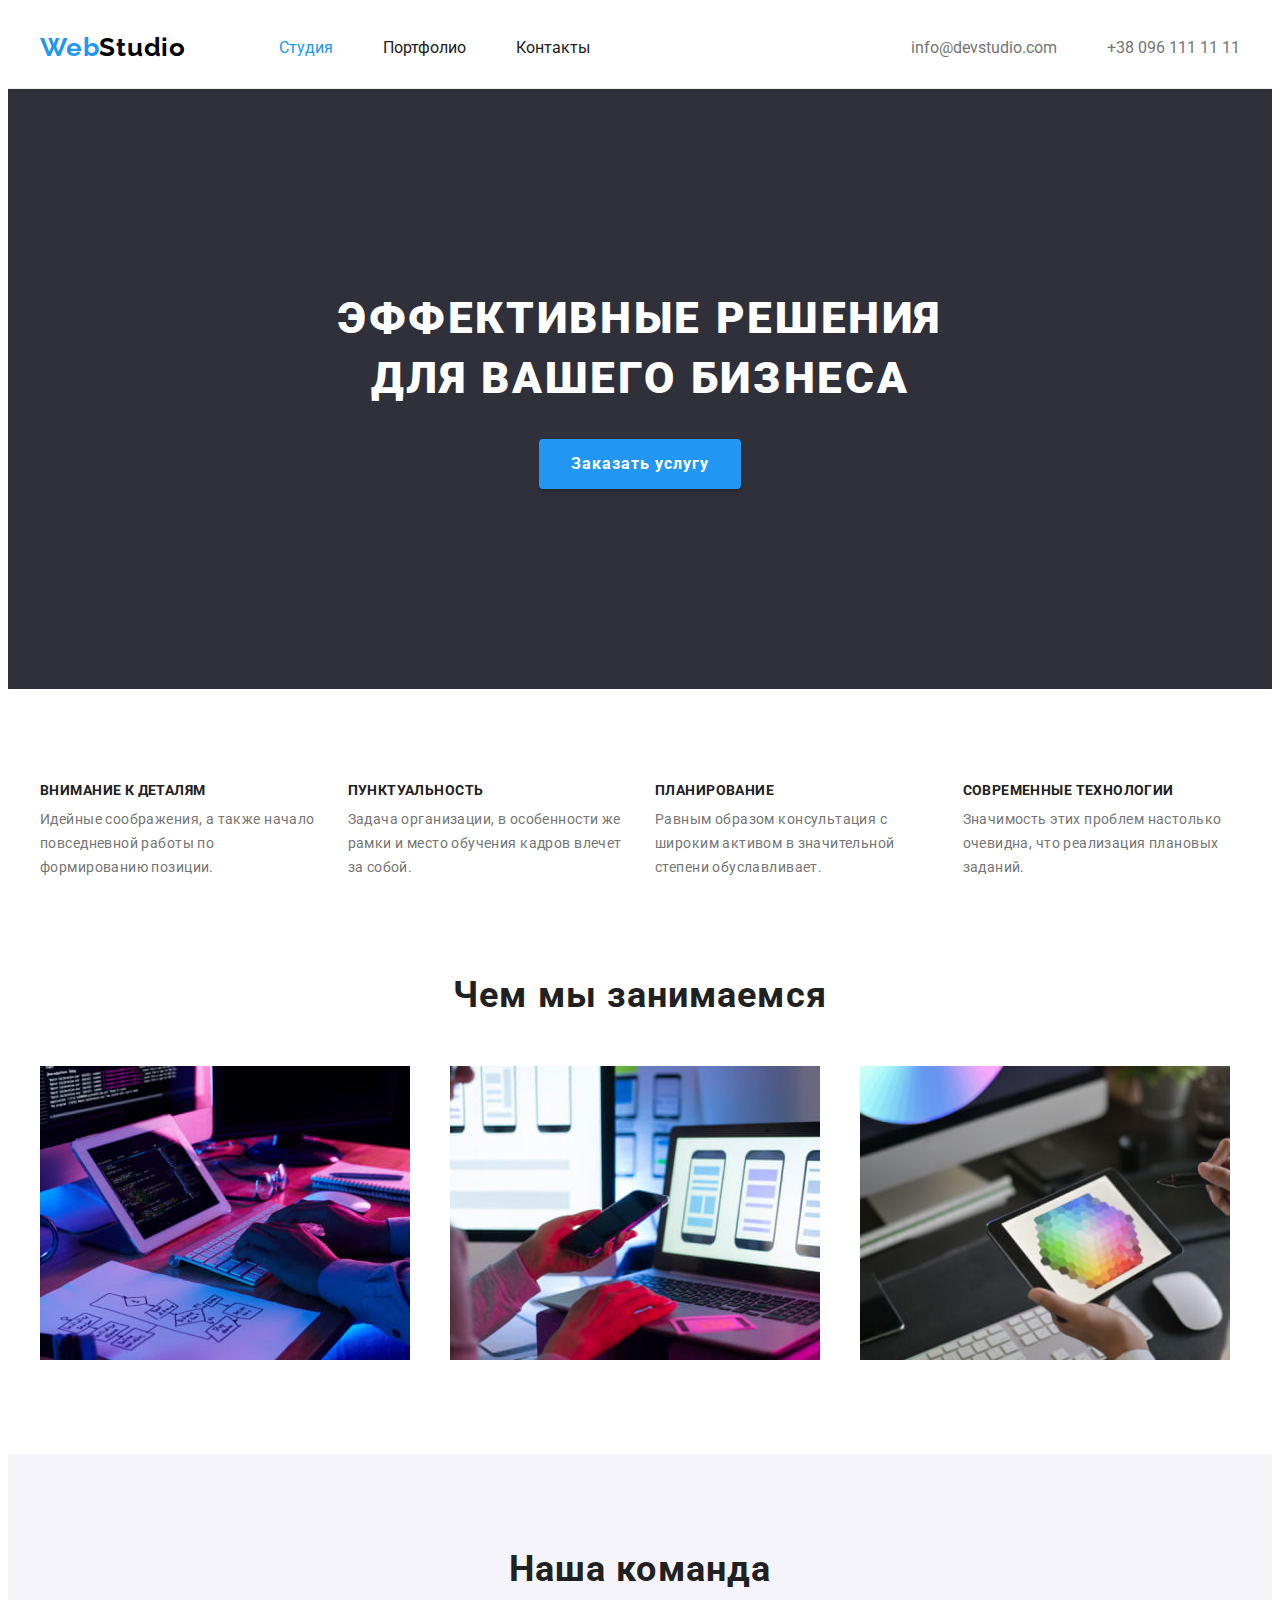
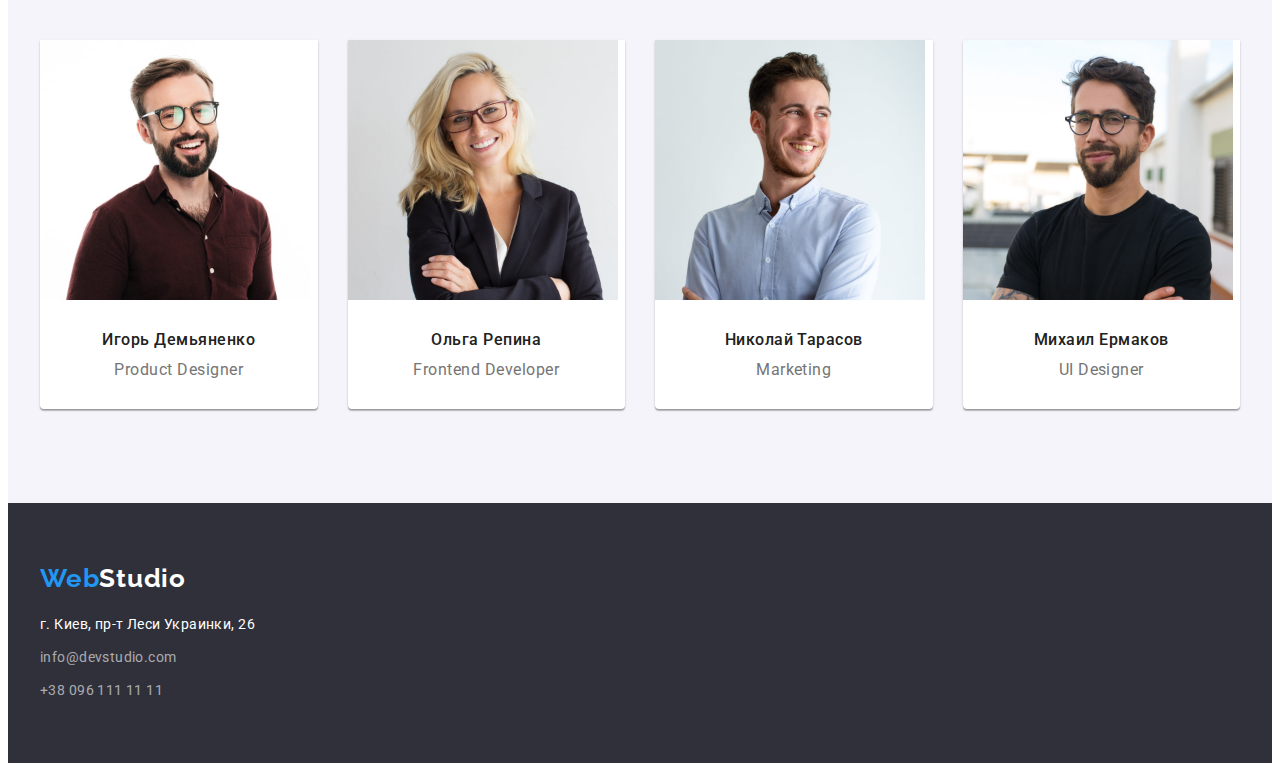
==== index.html @ 632fbd47 "all position" ====
<!DOCTYPE html>
<html lang="ru">

<head>
  <meta charset="UTF-8">
  <meta http-equiv="X-UA-Compatible" content="IE=edge">
  <meta name="viewport" content="width=device-width, initial-scale=1.0">
  <link rel="stylesheet" href="https://cdnjs.cloudflare.com/ajax/libs/modern-normalize/1.0.0/modern-normalize.min.css"
    integrity="sha512-ISS7cAi1PEhQ8jnbJpJZMd29NlhNj4AWYyLOSp2CE/CsHxTCu+r+t0D2yoJudVrd0/8fTVPUVDzY5Tvli75u/g=="
    crossorigin="anonymous" referrerpolicy="no-referrer" />
  <link rel="stylesheet" href="./css/styles.css">
  <link rel="preconnect" href="https://fonts.gstatic.com">
  <link href="https://fonts.googleapis.com/css2?family=Raleway:wght@700&family=Roboto:wght@400;500;700;900&display=swap"
    rel="stylesheet">
  <title>Веб-студия</title>
</head>

<body>

  <!-- website header -->

  <header class="page-header">
    <div class="container head-container">
      <a class="logo link" href="./index.html"><span class="accent-logo-color">Web</span>Studio</a>
      <nav class="navigation">
        <ul class="nav-list list">
          <li class="nav-list-item"><a class="nav-list-link link accent-logo-color" href="./index.html">Студия</a></li>
          <li class="nav-list-item"><a class="nav-list-link link" href="./portfolio.html">Портфолио</a></li>
          <li class="nav-list-item"><a class="nav-list-link link" href="">Контакты</a></li>
        </ul>
      </nav>
      <ul class="page-header-contacts-list list">
        <li class="page-header-contacts-item">
          <a class="page-header-contacts-link link" href="mailto:info@devstudio.com">info@devstudio.com</a>
        </li>
        <li class="page-header-contacts-item">
          <a class="page-header-contacts-link link" href="tel:+380961111111">+38 096 111 11 11</a>
        </li>
      </ul>
    </div>
  </header>

  <!-- Main content -->

  <main class="main-content">

    <!-- Hero section -->

    <section class="hero-section">
      <div class="container">
        <h1 class="hero-title">Эффективные решения для вашего бизнеса</h1>
        <button class="modal-btn" type="button">Заказать услугу</button>
      </div>
    </section>

    <!-- Benefits section -->

    <section class="benefits-section">
      <div class="container benefits-container">
        <h2 class="visually-hidden">Наш подход</h2>
        <ul class="benefits-list list">
          <li class="benefits-list-item">
            <h3 class="benefits-list-item-title">Внимание к деталям</h3>
            <p class="benefits-list-item-description">Идейные соображения, а также начало повседневной работы по формированию
              позиции.</p>
          </li>
          <li class="benefits-list-item">
            <h3 class="benefits-list-item-title">Пунктуальность</h3>
            <p class="benefits-list-item-description">Задача организации, в особенности же рамки и место обучения кадров влечет
              за собой.</p>
          </li>
          <li class="benefits-list-item">
            <h3 class="benefits-list-item-title">Планирование</h3>
            <p class="benefits-list-item-description">Равным образом консультация с широким активом в значительной степени
              обуславливает.</p>
          </li>
          <li class="benefits-list-item">
            <h3 class="benefits-list-item-title">Современные технологии</h3>
            <p class="benefits-list-item-description">Значимость этих проблем настолько очевидна, что реализация плановых
              заданий.</p>
          </li>
        </ul>
      </div>
    </section>

    <!-- Serviсes section -->

    <section class="services-section">
      <div class="container">
        <h2 class="title">Чем мы занимаемся</h2>
        <ul class="services-list list">
          <li class="services-list-item">
            <a class="services-list-link" href="">
              <img class="services-list-item-img" src="./images/services/websites-development.jpg"
                alt="Разработка сайтов под ключ" width="370" height="294">
            </a>
          </li>
          <li class="services-list-item">
            <a class="services-list-link" href="">
              <img class="services-list-item-img" src="./images/services/mobile-applications-development.jpg"
                alt="Разработка мобильных приложений" width="370" height="294">
            </a>
          </li>
          <li class="services-list-item">
            <a class="services-list-link" href="">
              <img class="services-list-item-img" src="./images/services/projects-design.jpg" alt="Дизайн проектов" width="370"
                height="294"></a>
          </li>
        </ul>
      </div>
    </section>
    
    <!-- Team section-->

    <section class="team-section">
      <div class="container">
              <h2 class="title">Наша команда</h2>
              <ul class="team-list list">
                <li class="team-list-item">
                  <a class="team-list-item-link link" href="">
                    <img class="team-list-item-img" src="./images/team/ihor-demyanenko.jpg" alt="Демьяненко Игорь" width="270"
                      height="260">
                    <div class="team-card">
                      <h3 class="team-list-item-name">Игорь Демьяненко</h3>
                      <p class="team-list-item-work-position">Product Designer</p>
                    </div>
                  </a>
                </li>
                <li class="team-list-item">
                  <a class="team-list-item-link link" href="">
                    <img class="team-list-item-img" src="./images/team/olha-repina.jpg" alt="Репина Ольга" width="270" height="260">
                    <div class="team-card">
                      <h3 class="team-list-item-name">Ольга Репина</h3>
                      <p class="team-list-item-work-position">Frontend Developer</p>
                    </div>
                  </a>
                </li>
                <li class="team-list-item">
                  <a class="team-list-item-link link" href="">
                    <img class="team-list-item-img" src="./images/team/nikolay-tarasov.jpg" alt="Николай Тарасов" width="270"
                      height="260">
                    <div class="team-card">
                      <h3 class="team-list-item-name">Николай Тарасов</h3>
                      <p class="team-list-item-work-position">Marketing</p>
                    </div>
                  </a>
                </li>
                <li class="team-list-item">
                  <a class="team-list-item-link link" href="">
                    <img class="team-list-item-img" src="./images/team/mikhail-ermakov.jpg" alt="Ермаков Михаил" width="270"
                      height="260">
                    <div class="team-card">
                      <h3 class="team-list-item-name">Михаил Ермаков</h3>
                      <p class="team-list-item-work-position">UI Designer</p>
                    </div>
                  </a>
                </li>
              </ul>
      </div>
    </section>
  </main>

  <!-- footer content -->

  <footer class="page-footer-section">
    <div class="container">
      <a class="logo link alternate-logo-color" href="./index.html"><span class="accent-logo-color">Web</span>Studio</a>
      <address class="page-footer-contacts">
        <ul class="page-footer-contacts-list list">
          <li class="page-footer-contacts-list-item">г. Киев, пр-т Леси Украинки, 26</li>
          <li class="page-footer-contacts-list-item"><a class="page-footer-contacts-list-link link"
              href="mailto:info@devstudio.com">info@devstudio.com</a></li>
          <li class="page-footer-contacts-list-item"><a class="page-footer-contacts-list-link link"
              href="tel:+380961111111">+38 096 111 11 11</a></li>
        </ul>
      </address>
    </div>
  </footer>

</body>

</html>
---- css/styles.css ----
/* 6594 символов + 6010 символов + 250 строк.  */
/* ------------------------- VARIABLES ------------------------- */

:root {
  --primary-text-color: #757575;
  --titles-text-color: #212121;
  --main-logo-color: #000000;
  --bg-color: #2f303a;
  --alternate-logo-color: #ffffff;
  --accent-logo-color: #2196f3;
  --hover-modal-btn-color: #188ce8;
  --footer-contacts-color: rgba(255, 255, 255, 0.6);
  --filter-btn-color: #f5f4fa;
  --hr-border-color: #ececec;
  --card-border-color: #eeeeee;
  --logo-font-family: 'Raleway', 'Arial', 'Helvetica', sans-serif;
  --main-font-family: 'Roboto', 'Arial', 'Helvetica', sans-serif;
}

/* ------------------------- END VARIABLES ------------------------- */

/* ------------------------- GLOBAL ------------------------- */

body {
  font-family: var(--main-font-family);
  color: var(--primary-text-color);
  /* temporary background */
  /* background-color: rgb(220, 220, 220); */
}

.link {
  text-decoration: none;
  color: inherit;
}

.list {
  list-style: none;
}

.container {
  width: 1200px;
  padding: 0 15px;
  margin: 0 auto;
}

/* h1,
h2,
h3,
p,
a,
button,
ul,
li,
div,
span {
  outline: 1px solid yellow;
  background-color: grey;
} */

h1,
h2,
h3,
h4,
h5,
h6,
p,
button,
ul,
ol,
li {
  margin-top: 0;
  margin-bottom: 0;
}

ul {
  padding-left: 0;
}

img,
a {
  display: block;
}

/* ------------------------- END GLOBAL ------------------------- */

/* ------------------------- COMPONENTS ------------------------- */

/* ------------------------- LOGO ------------------------- */

.logo {
  font-family: var(--logo-font-family);
  font-weight: 700;
  font-size: 26px;
  line-height: 1.19;
  letter-spacing: 0.03em;
  color: var(--main-logo-color);
}

.nav-list-link.accent-logo-color,
.accent-logo-color {
  color: var(--accent-logo-color);
}

.logo.alternate-logo-color {
  color: var(--alternate-logo-color);
}

/* ------------------------- END LOGO ------------------------- */

/* ------------------------- MODAL BUTTON ------------------------- */

.modal-btn {
  padding-left: 32px;
  padding-right: 32px;
  padding-top: 10px;
  padding-bottom: 10px;

  font-family: inherit;
  font-weight: 700;
  font-size: 16px;
  line-height: 1.87;
  text-align: center;
  letter-spacing: 0.06em;
  color: var(--alternate-logo-color);
  background-color: var(--accent-logo-color);
  cursor: pointer;
  border: none;
  border-radius: 4px;
  box-shadow: 0px 4px 4px rgba(0, 0, 0, 0.15);
}

.modal-btn:hover,
.modal-btn:focus {
  background-color: var(--hover-modal-btn-color);
}

/* ------------------------- END MODAL BUTTON ------------------------- */

/* ------------------------- FILTER BUTTON ------------------------- */

.filter-list {
  display: flex;
  justify-content: center;
  margin-bottom: 50px;
}

.filter-list-btn {
  padding-top: 6px;
  padding-right: 22px;
  padding-bottom: 6px;
  padding-left: 22px;
}

.filter-list-item:not(:last-child) {
  margin-right: 8px;
}

.filter-list-btn {
  font-family: inherit;
  font-weight: 500;
  font-size: 16px;
  line-height: 1.62;
  text-align: center;
  letter-spacing: 0.03em;
  color: var(--titles-text-color);
  background-color: var(--filter-btn-color);
  cursor: pointer;
  border: none;
  border-radius: 4px;
}

.filter-list-btn:hover,
.filter-list-btn:focus {
  background-color: var(--accent-logo-color);
  box-shadow: 0px 3px 1px rgba(0, 0, 0, 0.1), 0px 1px 2px rgba(0, 0, 0, 0.08),
    0px 2px 2px rgba(0, 0, 0, 0.12);
  color: var(--alternate-logo-color);
}

/* ------------------------- END FILTER BUTTON ------------------------- */

/* ------------------------- TITLES ------------------------- */

.title {
  margin-bottom: 50px;

  font-size: 36px;
  line-height: 1.17;
  text-align: center;
  letter-spacing: 0.03em;
  color: var(--titles-text-color);
}

/* Hidden title */

.visually-hidden {
  position: absolute;
  width: 1px;
  height: 1px;
  margin: -1px;
  border: 0;
  padding: 0;

  white-space: nowrap;
  clip-path: inset(100%);
  clip: rect(0 0 0 0);
  overflow: hidden;
}

/* ------------------------- END TITLES ------------------------- */

/* ------------------------- HEADER ------------------------- */

.page-header {
  padding-top: 24px;
  padding-bottom: 25px;
  border-bottom-color: var(--hr-border-color);
  border-bottom-width: 1px;
  border-bottom-style: solid;
}

.head-container {
  display: flex;
  align-items: center;
}

.nav-list {
  display: flex;
}

.page-header-contacts-list {
  display: flex;
  margin-left: auto;
}

.logo {
  margin-right: 93px;
}

.nav-list-item:not(:last-child),
.page-header-contacts-item:not(:last-child) {
  margin-right: 50px;
}

. .nav-list-link,
.page-header-contacts-link {
  font-weight: 500;
  font-size: 14px;
  line-height: 1.14;
  letter-spacing: 0.02em;
}

.nav-list-link {
  color: var(--titles-text-color);
}

.nav-list-link:hover,
.nav-list-link:focus,
.page-header-contacts-link:hover,
.page-header-contacts-link:focus {
  color: var(--accent-logo-color);
}

/* ------------------------- END HEADER ------------------------- */

/* ------------------------- FOOTER ------------------------- */

.page-footer-section {
  padding-top: 60px;
  padding-bottom: 60px;
  background-color: var(--bg-color);
}

.page-footer-contacts {
  margin-top: 20px;
  font-style: normal;
}

.page-footer-contacts-list-item {
  font-size: 14px;
  line-height: 1.71;
  letter-spacing: 0.03em;
  color: var(--alternate-logo-color);
}

.page-footer-contacts-list-item:not(:last-child) {
  margin-bottom: 9px;
}

.page-footer-contacts-list-link {
  color: var(--footer-contacts-color);
}

/* ------------------------- END FOOTER ------------------------- */

/* ------------------------- END COMPONENTS ------------------------- */

/* ------------------------- HERO ------------------------- */

.hero-section {
  background-color: var(--bg-color);
  padding-top: 200px;
  padding-bottom: 200px;
  text-align: center;
}

.hero-title {
  max-width: 696px;
  margin-left: auto;
  margin-right: auto;
  margin-bottom: 30px;

  font-weight: 900;
  font-size: 44px;
  line-height: 1.36;
  text-align: center;
  letter-spacing: 0.06em;
  text-transform: uppercase;
  color: var(--alternate-logo-color);
}

/* ------------------------- END HERO ------------------------- */

/* ------------------------- BENEFITS ------------------------- */

.benefits-section {
  padding-top: 94px;
  padding-bottom: 47px;
}

.benefits-list-item-title {
  margin-bottom: 10px;

  font-size: 14px;
  line-height: 1.14;
  letter-spacing: 0.03em;
  text-transform: uppercase;
  color: var(--titles-text-color);
}

.benefits-list {
  display: flex;
  flex-wrap: wrap;
  margin-left: -30px;
  margin-top: -30px;
}

.benefits-list-item {
  flex-basis: calc((100% - 120px) / 4);
  margin-left: 30px;
  margin-top: 30px;
}

.benefits-list-item-description {
  font-size: 14px;
  line-height: 1.71;
  letter-spacing: 0.03em;
}

/* ------------------------- END BENEFITS ------------------------- */

/* ------------------------- SERVICES ------------------------- */

.services-section {
  padding-top: 47px;
  padding-bottom: 94px;
}

.services-list {
  display: flex;
  flex-wrap: wrap;
  margin-left: -30px;
  margin-top: -30px;
}

.services-list-item {
  flex-basis: calc((100% - 90px) / 3);
  margin-left: 30px;
  margin-top: 30px;
}

/* ------------------------- END SERVICES ------------------------- */

/* ------------------------- TEAM ------------------------- */

.team-section {
  padding-top: 94px;
  padding-bottom: 94px;
  background-color: var(--filter-btn-color);
}

.team-list {
  text-align: center;
  display: flex;
  flex-wrap: wrap;
  margin-left: -30px;
  margin-top: -30px;
}

.team-list-item {
  flex-basis: calc((100% - 120px) / 4);
  margin-left: 30px;
  margin-top: 30px;
  box-shadow: 0px 1px 3px rgba(0, 0, 0, 0.12), 0px 1px 1px rgba(0, 0, 0, 0.14),
    0px 2px 1px rgba(0, 0, 0, 0.2);
  border-radius: 0px 0px 4px 4px;
  background-color: var(--alternate-logo-color);
}

.team-card {
  padding-top: 30px;
  padding-bottom: 30px;
}

.team-list-item-name {
  margin-bottom: 10px;
  font-weight: 500;
  font-size: 16px;
  line-height: 1.19;
  letter-spacing: 0.03em;
  color: var(--titles-text-color);
}

.team-list-item-work-position {
  font-size: 16px;
  line-height: 1.19;
  letter-spacing: 0.03em;
}

/* ------------------------- END TEAM ------------------------- */

/* ------------------------- PORTFOLIO ------------------------- */

.portfolio-section {
  padding-top: 94px;
  padding-bottom: 64px;
}

.projects-list {
  display: flex;
  flex-wrap: wrap;
  margin-left: -30px;
  margin-top: -30px;
  text-align: center;
}

.projects-list-item {
  flex-basis: calc((100% - 90px) / 3);
  margin-left: 30px;
  margin-top: 30px;
}

.projects-card {
  padding-top: 20px;
  padding-bottom: 20px;
  border-bottom: 1px solid var(--card-border-color);
  border-right: 1px solid var(--card-border-color);
  border-left: 1px solid var(--card-border-color);
}

.projects-list-item-name {
  margin-bottom: 4px;
  font-size: 18px;
  line-height: 2;
  letter-spacing: 0.06em;
  color: var(--titles-text-color);
}

.projects-list-item-type {
  font-size: 16px;
  line-height: 1.87;
  letter-spacing: 0.03em;
}

/* ------------------------- END PORTFOLIO ------------------------- */
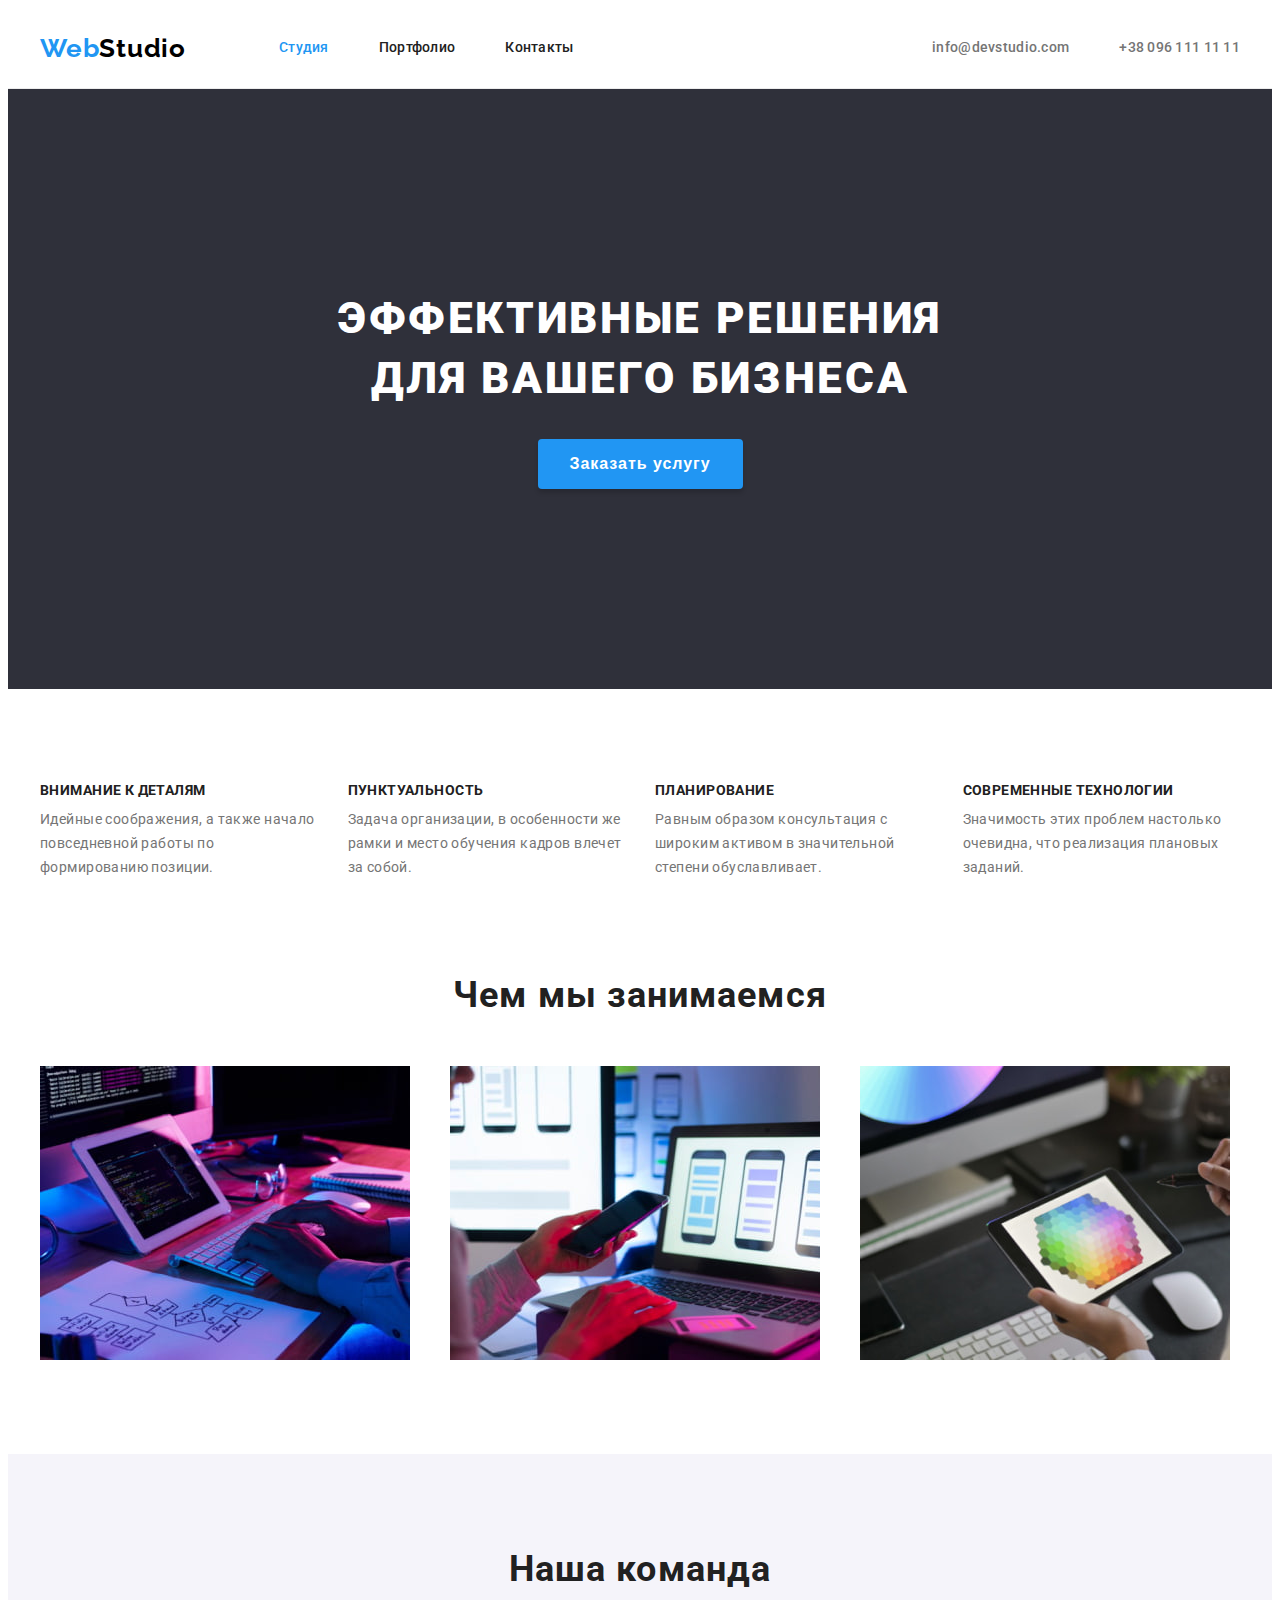
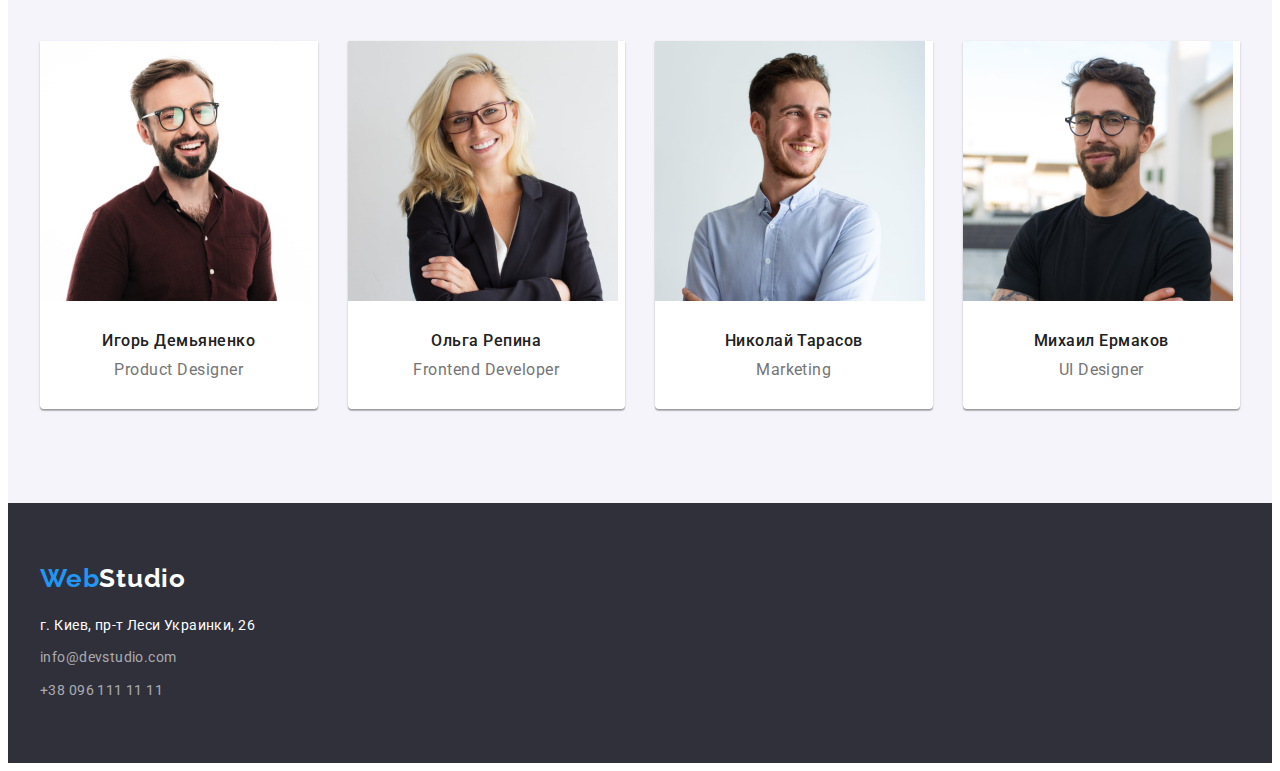
==== commit 58e43da4: "adress change to link" ====
--- a/index.html
+++ b/index.html
@@ -112,7 +112,7 @@
     
     <!-- Team section-->
 
-    <section class="team-section">
+    <section class="section team">
       <div class="container">
               <h2 class="title">Наша команда</h2>
               <ul class="team-list list">
@@ -167,10 +167,13 @@
       <a class="logo link alternate-logo-color" href="./index.html"><span class="accent-logo-color">Web</span>Studio</a>
       <address class="page-footer-contacts">
         <ul class="page-footer-contacts-list list">
-          <li class="page-footer-contacts-list-item">г. Киев, пр-т Леси Украинки, 26</li>
-          <li class="page-footer-contacts-list-item"><a class="page-footer-contacts-list-link link"
+          <li class="page-footer-contacts-list-item"><a class="page-footer-contacts-list-link link" 
+            href="https://goo.gl/maps/BkVQLuisvxyrpe818"
+            target="_blank" rel="noopener noreferrer nofollow">г. Киев, пр-т Леси Украинки, 26</a>
+          </li>
+          <li class="page-footer-contacts-list-item"><a class="page-footer-contacts-list-link footer-contacts-color link "
               href="mailto:info@devstudio.com">info@devstudio.com</a></li>
-          <li class="page-footer-contacts-list-item"><a class="page-footer-contacts-list-link link"
+          <li class="page-footer-contacts-list-item"><a class="page-footer-contacts-list-link footer-contacts-color link "
               href="tel:+380961111111">+38 096 111 11 11</a></li>
         </ul>
       </address>
--- a/css/styles.css
+++ b/css/styles.css
@@ -1,4 +1,3 @@
-/* 6594 символов + 6010 символов + 250 строк.  */
 /* ------------------------- VARIABLES ------------------------- */
 
 :root {
@@ -24,8 +23,6 @@
 body {
   font-family: var(--main-font-family);
   color: var(--primary-text-color);
-  /* temporary background */
-  /* background-color: rgb(220, 220, 220); */
 }
 
 .link {
@@ -43,6 +40,7 @@
   margin: 0 auto;
 }
 
+/* Visual monitoring */
 /* h1,
 h2,
 h3,
@@ -85,6 +83,15 @@
 
 /* ------------------------- COMPONENTS ------------------------- */
 
+/* ------------------------- SECTION ------------------------- */
+
+.section {
+  padding-top: 94px;
+  padding-bottom: 94px;
+}
+
+/* ------------------------- END SECTION ------------------------- */
+
 /* ------------------------- LOGO ------------------------- */
 
 .logo {
@@ -115,7 +122,6 @@
   padding-top: 10px;
   padding-bottom: 10px;
 
-  font-family: inherit;
   font-weight: 700;
   font-size: 16px;
   line-height: 1.87;
@@ -138,25 +144,12 @@
 
 /* ------------------------- FILTER BUTTON ------------------------- */
 
-.filter-list {
-  display: flex;
-  justify-content: center;
-  margin-bottom: 50px;
-}
-
 .filter-list-btn {
   padding-top: 6px;
   padding-right: 22px;
   padding-bottom: 6px;
   padding-left: 22px;
-}
-
-.filter-list-item:not(:last-child) {
-  margin-right: 8px;
-}
-
-.filter-list-btn {
-  font-family: inherit;
+
   font-weight: 500;
   font-size: 16px;
   line-height: 1.62;
@@ -212,8 +205,6 @@
 /* ------------------------- HEADER ------------------------- */
 
 .page-header {
-  padding-top: 24px;
-  padding-bottom: 25px;
   border-bottom-color: var(--hr-border-color);
   border-bottom-width: 1px;
   border-bottom-style: solid;
@@ -242,8 +233,10 @@
   margin-right: 50px;
 }
 
-. .nav-list-link,
+.nav-list-link,
 .page-header-contacts-link {
+  padding-top: 32px;
+  padding-bottom: 32px;
   font-weight: 500;
   font-size: 14px;
   line-height: 1.14;
@@ -257,7 +250,9 @@
 .nav-list-link:hover,
 .nav-list-link:focus,
 .page-header-contacts-link:hover,
-.page-header-contacts-link:focus {
+.page-header-contacts-link:focus,
+.page-footer-contacts-list-link:hover,
+.page-footer-contacts-list-link:focus {
   color: var(--accent-logo-color);
 }
 
@@ -287,7 +282,7 @@
   margin-bottom: 9px;
 }
 
-.page-footer-contacts-list-link {
+.footer-contacts-color {
   color: var(--footer-contacts-color);
 }
 
@@ -313,7 +308,6 @@
   font-weight: 900;
   font-size: 44px;
   line-height: 1.36;
-  text-align: center;
   letter-spacing: 0.06em;
   text-transform: uppercase;
   color: var(--alternate-logo-color);
@@ -383,9 +377,7 @@
 
 /* ------------------------- TEAM ------------------------- */
 
-.team-section {
-  padding-top: 94px;
-  padding-bottom: 94px;
+.team {
   background-color: var(--filter-btn-color);
 }
 
@@ -410,6 +402,8 @@
 .team-card {
   padding-top: 30px;
   padding-bottom: 30px;
+  padding-left: 24px;
+  padding-right: 24px;
 }
 
 .team-list-item-name {
@@ -431,9 +425,20 @@
 
 /* ------------------------- PORTFOLIO ------------------------- */
 
-.portfolio-section {
-  padding-top: 94px;
-  padding-bottom: 64px;
+.filter-list {
+  display: flex;
+  justify-content: center;
+  flex-wrap: wrap;
+  margin-bottom: 50px;
+  margin-top: -8px;
+}
+
+.filter-list-item {
+  margin-top: 8px;
+}
+
+.filter-list-item:not(:last-child) {
+  margin-right: 8px;
 }
 
 .projects-list {
@@ -441,7 +446,6 @@
   flex-wrap: wrap;
   margin-left: -30px;
   margin-top: -30px;
-  text-align: center;
 }
 
 .projects-list-item {
@@ -453,6 +457,8 @@
 .projects-card {
   padding-top: 20px;
   padding-bottom: 20px;
+  padding-left: 24px;
+  padding-right: 24px;
   border-bottom: 1px solid var(--card-border-color);
   border-right: 1px solid var(--card-border-color);
   border-left: 1px solid var(--card-border-color);
